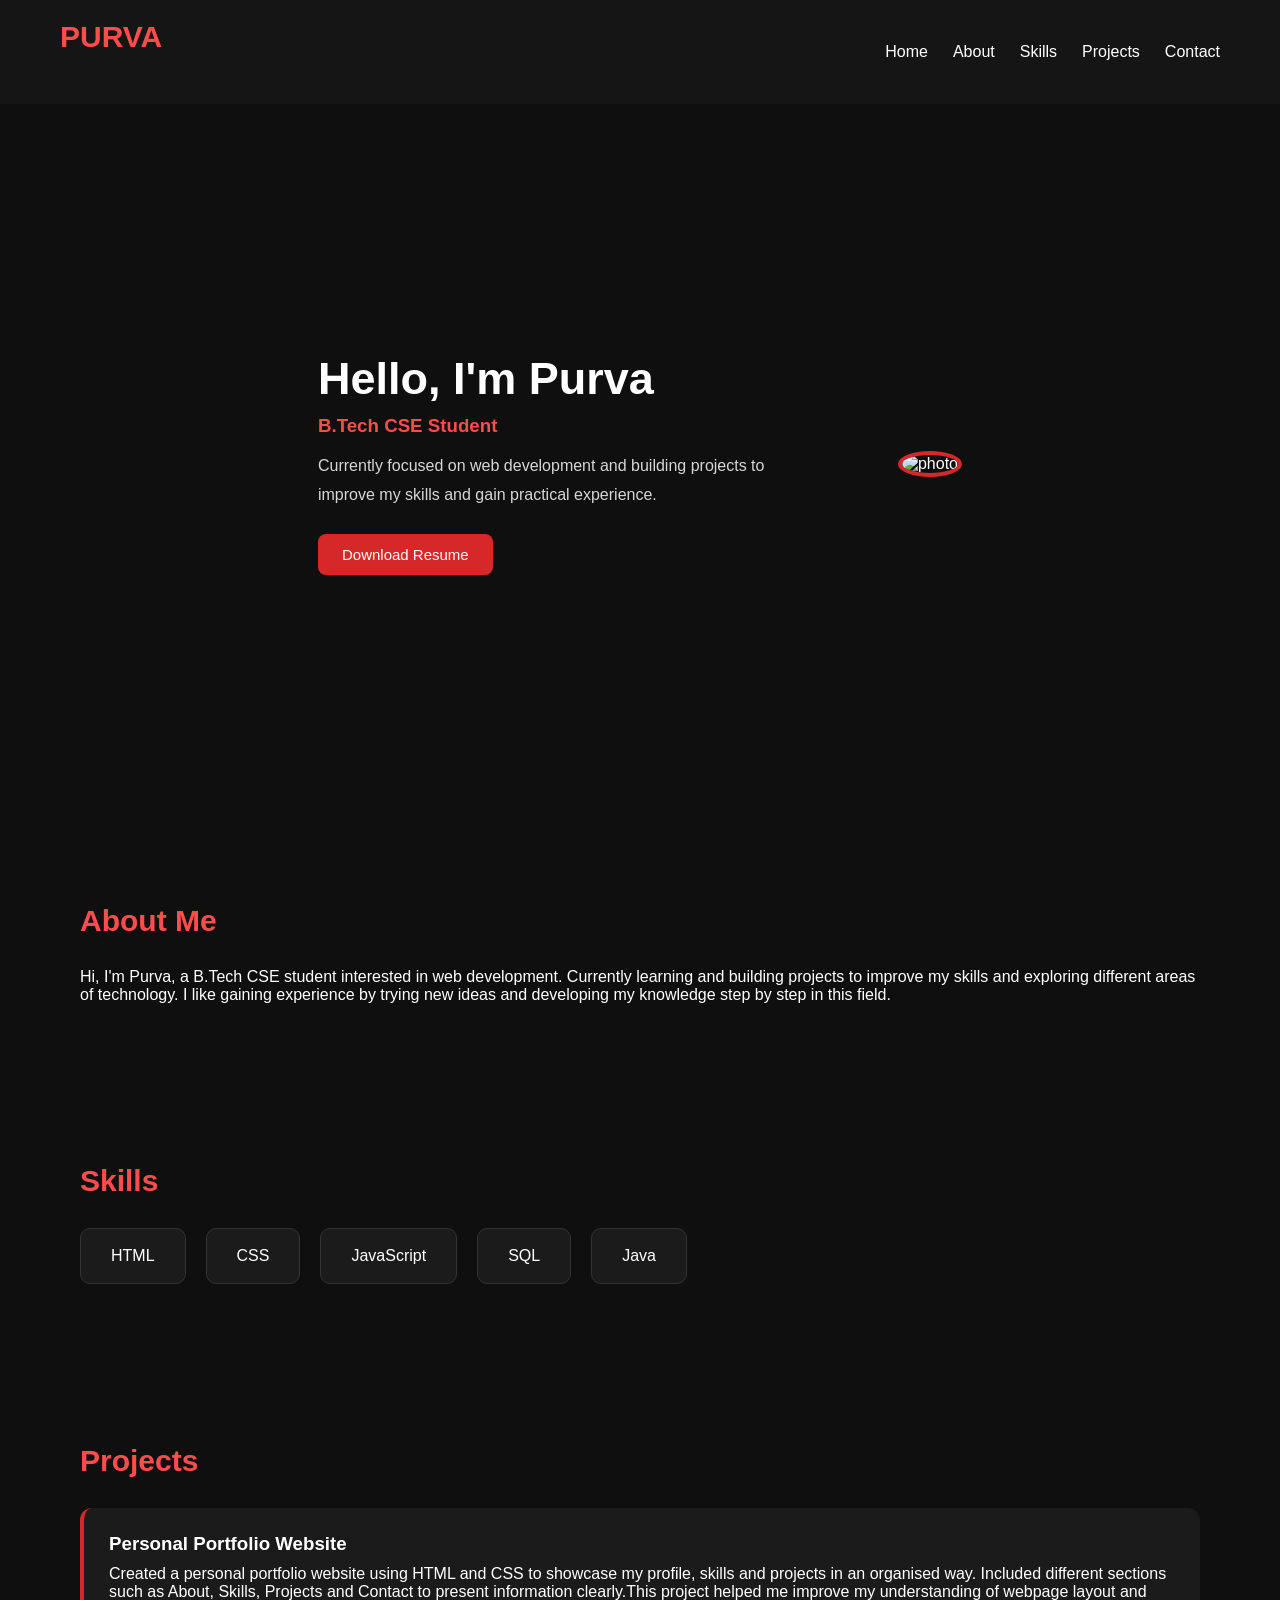
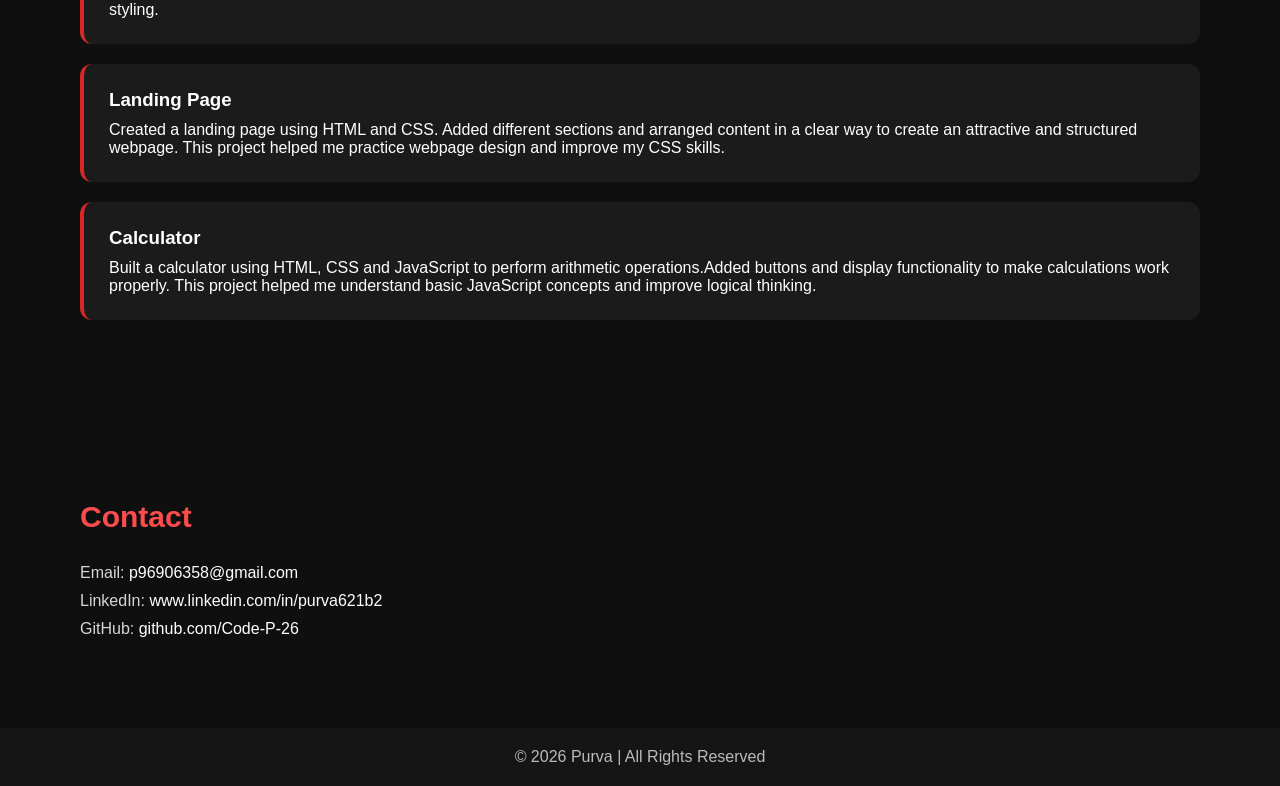
==== Task 1 Portfolio/index.html @ 96b745be "Add files via upload" ====
<!DOCTYPE html>
<html lang="en">
<head>
<meta charset="UTF-8">
<meta name="viewport" content="width=device-width, initial-scale=1.0">
<title>Portfolio</title>
<link rel="stylesheet" href="style.css">
</head>

<body>

<header>

<!-- Navigation -->
<nav>
<h2>PURVA</h2>

<ul>
<li><a href="#home">Home</a></li>
<li><a href="#about">About</a></li>
<li><a href="#skills">Skills</a></li>
<li><a href="#projects">Projects</a></li>
<li><a href="#contact">Contact</a></li>
</ul>

</nav>

</header>

<!-- Home Section -->

<section id="home" class="hero">

<div class="hero-text">

<h1>Hello, I'm Purva</h1>

<h3>B.Tech CSE Student</h3>

<p>
Currently focused on web development and building projects
to improve my skills and gain practical experience.
</p>

<a href="resume-.pdf" download>
    <button>Download Resume</button>
</a>

</div>

<div class="hero-image">

<img
src="image.jpeg"
alt="photo">

</div>

</section>

<!-- About Section -->

<section id="about">

<h2>About Me</h2>

<p>

Hi, I'm Purva, a B.Tech CSE student interested in web development.
Currently learning and building projects to improve my skills and 
exploring different areas of technology. I like gaining experience 
by trying new ideas and developing my knowledge step by step in this field.

</p>

</section>

<!-- Skills-->
<section id="skills">

<h2>Skills</h2>

<div class="cards">

<div>HTML</div>

<div>CSS</div>

<div>JavaScript</div>

<div>SQL</div>

<div>Java</div>

</div>

</section>

<!-- Project section-->

<section id="projects">

<h2>Projects</h2>

<div class="project-box">

<h3>Personal Portfolio Website</h3>
<p>
Created a personal portfolio website using HTML and CSS to showcase my profile, 
skills and projects in an organised way. Included different sections such as About,
Skills, Projects and Contact to present information clearly.This project
helped me improve my understanding of webpage layout and styling.    
</p>


</div>

<div class="project-box">

<h3>Landing Page</h3>

<p>
Created a landing page using HTML and CSS.
Added different sections and arranged content in a clear way to create 
an attractive and structured webpage. This project helped me practice 
webpage design and improve my CSS skills.
</p>

</div>

<div class="project-box">

<h3>Calculator</h3>

<p>
Built a calculator using HTML, CSS and JavaScript to perform
arithmetic operations.Added buttons and display functionality 
to make calculations work properly. This project helped me 
understand basic JavaScript concepts and improve logical thinking.
</p>

</div>

</section>

<!-- Contact Section-->
<section id="contact">

<h2>Contact</h2>

<p>Email:
<a href="mailto:p96906358@gmail.com" target="_blank">
p96906358@gmail.com
</a>
</p>

<p>LinkedIn:
<a href="https://www.linkedin.com/in/purva621b2" target="_blank">
www.linkedin.com/in/purva621b2
</a>
</p>

<p>GitHub: 
<a href="https://github.com/Code-P-26" target="_blank">
github.com/Code-P-26
</a>
</p>

</section>

<!-- Footer -->
 
<footer>

<p>
© 2026 Purva | All Rights Reserved
</p>

</footer>

</body>
</html>
---- Task 1 Portfolio/style.css ----
*{
margin:0;
padding:0;
box-sizing:border-box;
font-family:Arial,sans-serif;
}

body{

background:#0f0f0f;

color:white;

}

/* Navbar */
nav{

display:flex;

justify-content:space-between;

align-items:center;

padding:20px 60px;

background:#151515;

}

nav h2{

color:#ff4d4d;

}

ul{

display:flex;

gap:25px;

}

li{

list-style:none;

}

a{

text-decoration:none;

color:white;

transition:0.3s;

}

a:hover{

color:#ff4d4d;

}

/* Hero Section */

.hero{

display:flex;

justify-content:center;

align-items:center;

padding:80px;

gap:80px;

min-height:80vh;

}

.hero-text{

max-width:500px;

}

.hero h1{

font-size:45px;

margin-bottom:10px;

}

.hero h3{

color:#ff4d4d;

margin-bottom:15px;

}

.hero p{

line-height:1.8;

color:#d7d7d7;

}

button{
margin-top:25px;

padding:12px 24px;

border:none;

border-radius:8px;

background:#d62828;

color:white;

cursor:pointer;

font-size:15px;

}

button:hover{

background:#ff3b3b;

}

button:active{
    background:#8f1111;
}

.hero-image img{

width:260px;

height:260px;

border-radius:50%;

object-fit:cover;

border:4px solid #d62828;

}
.hero-image img:hover{
    box-shadow: 0 0 25px rgba(214,40,40,0.6);
}



section{

padding:80px;

}

h2{

font-size:30px;

margin-bottom:30px;

color:#ff4d4d;

}

/* Skills */
.cards{

display:flex;

gap:20px;

flex-wrap:wrap;

}

.cards div{

background:#1b1b1b;

padding:18px 30px;

border-radius:10px;

border:1px solid #333;

}

/* Projects */
.project-box{

background:#1b1b1b;

padding:25px;

margin-bottom:20px;

border-radius:12px;

border-left:4px solid #d62828;

}

.project-box h3{

margin-bottom:10px;

}
.project-box:hover{
    box-shadow: 0 0 20px rgba(214,40,40,0.5);
}

/* Contact */
#contact p{

margin-bottom:10px;

color:#d7d7d7;

}

/* Footer */

footer{

padding:20px;

text-align:center;

background:#151515;

color:#bbbbbb;

}

/* Responsive */

@media(max-width:768px){

nav{

flex-direction:column;

gap:15px;

}

ul{

flex-wrap:wrap;

justify-content:center;

}

.hero{

flex-direction:column;

text-align:center;

padding:50px 30px;

}

.hero h1{

font-size:34px;

}

.hero-image img{

width:220px;

height:220px;

}

section{

padding:50px 30px;

}

.cards{

justify-content:center;

}

}
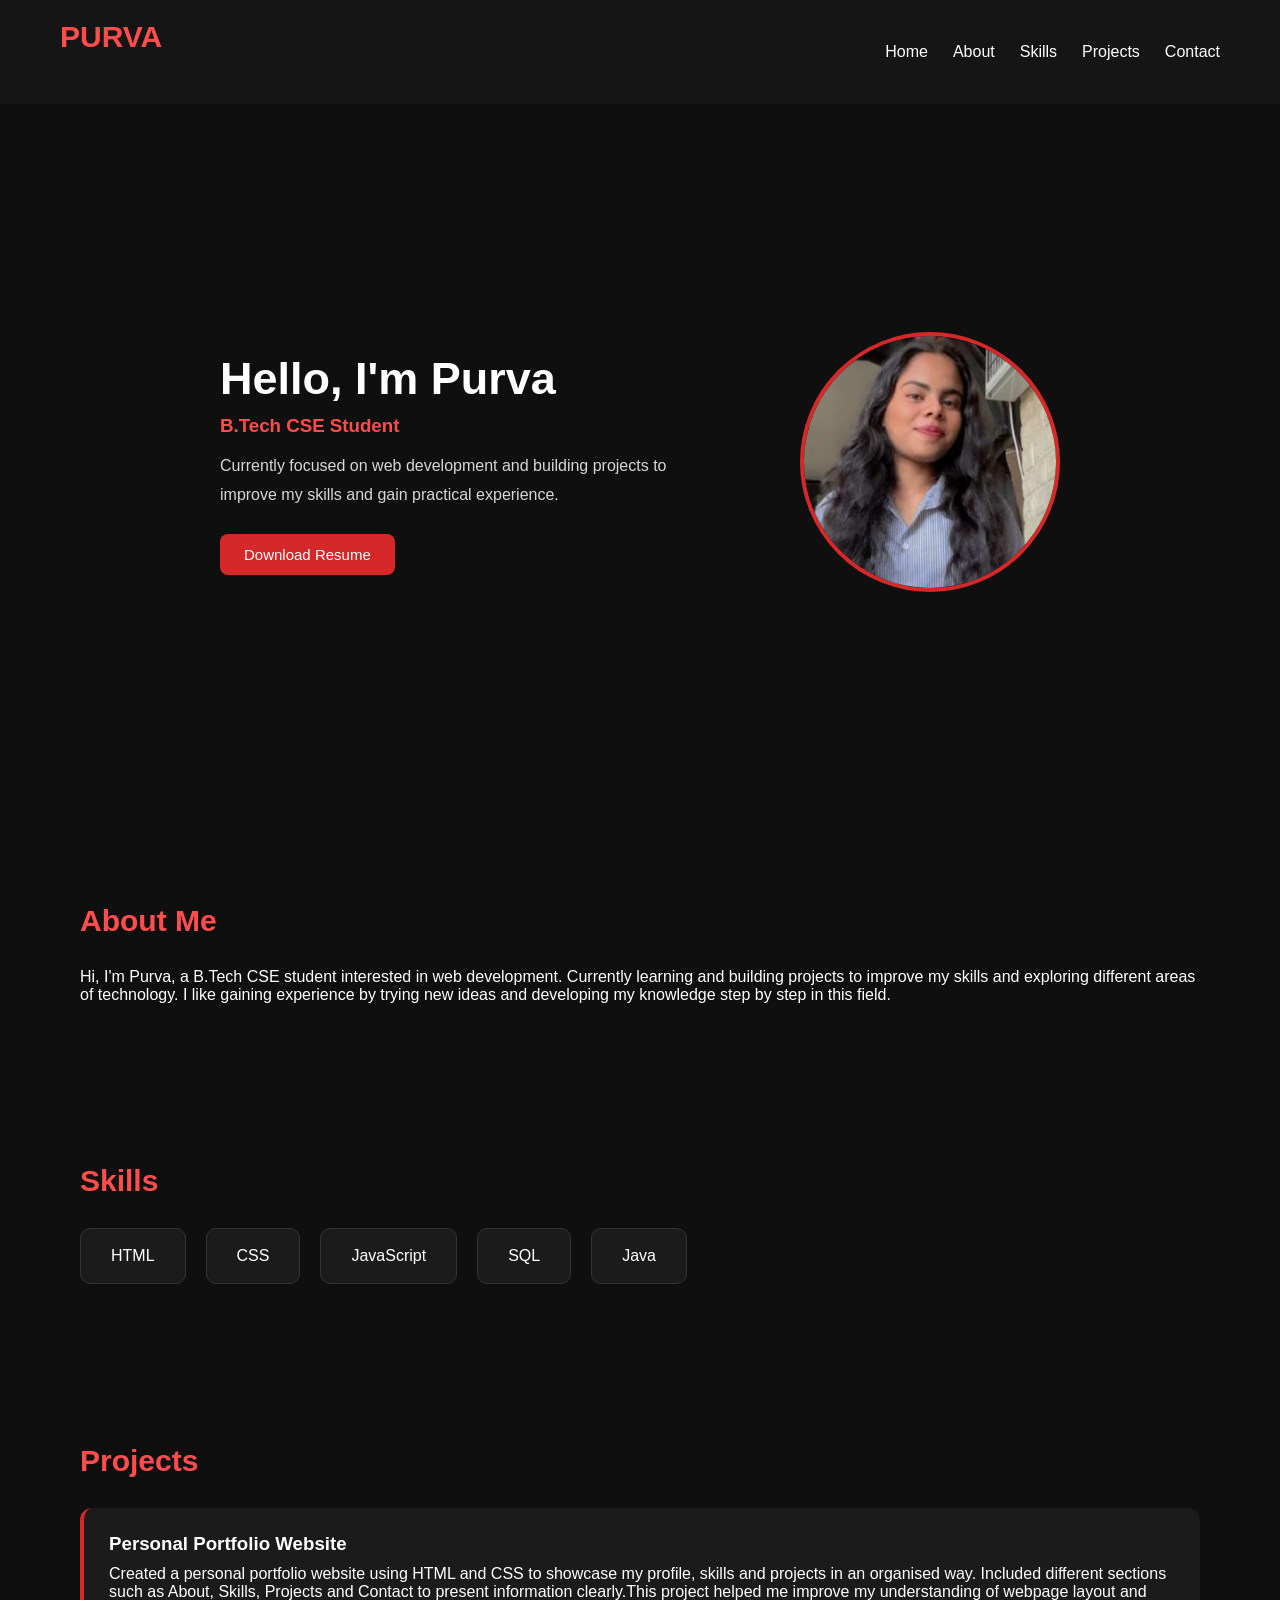
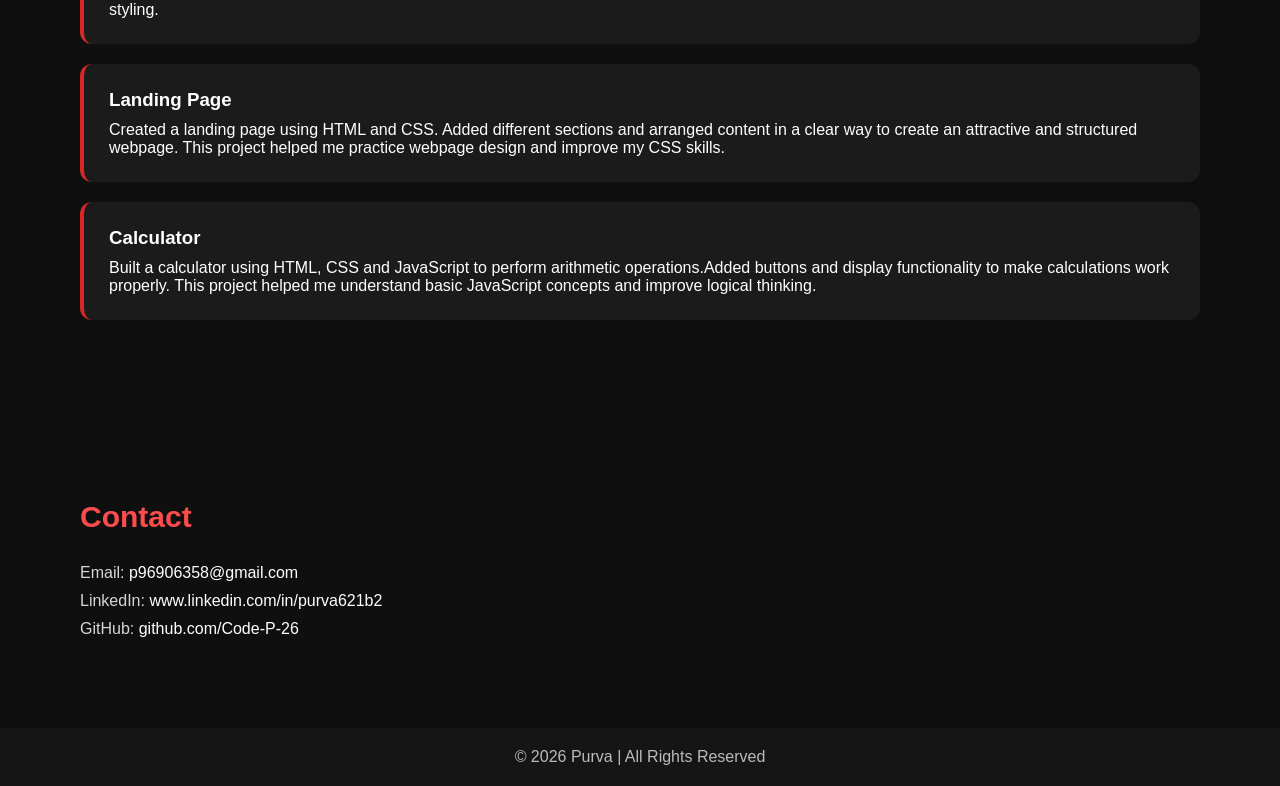
==== commit 43abfca5: "Update index.html" ====
--- a/Task 1 Portfolio/index.html
+++ b/Task 1 Portfolio/index.html
@@ -51,7 +51,7 @@
 <div class="hero-image">
 
 <img
-src="image.jpeg"
+src="z-image.jpeg"
 alt="photo">
 
 </div>
@@ -179,4 +179,4 @@
 </footer>
 
 </body>
-</html>+</html>
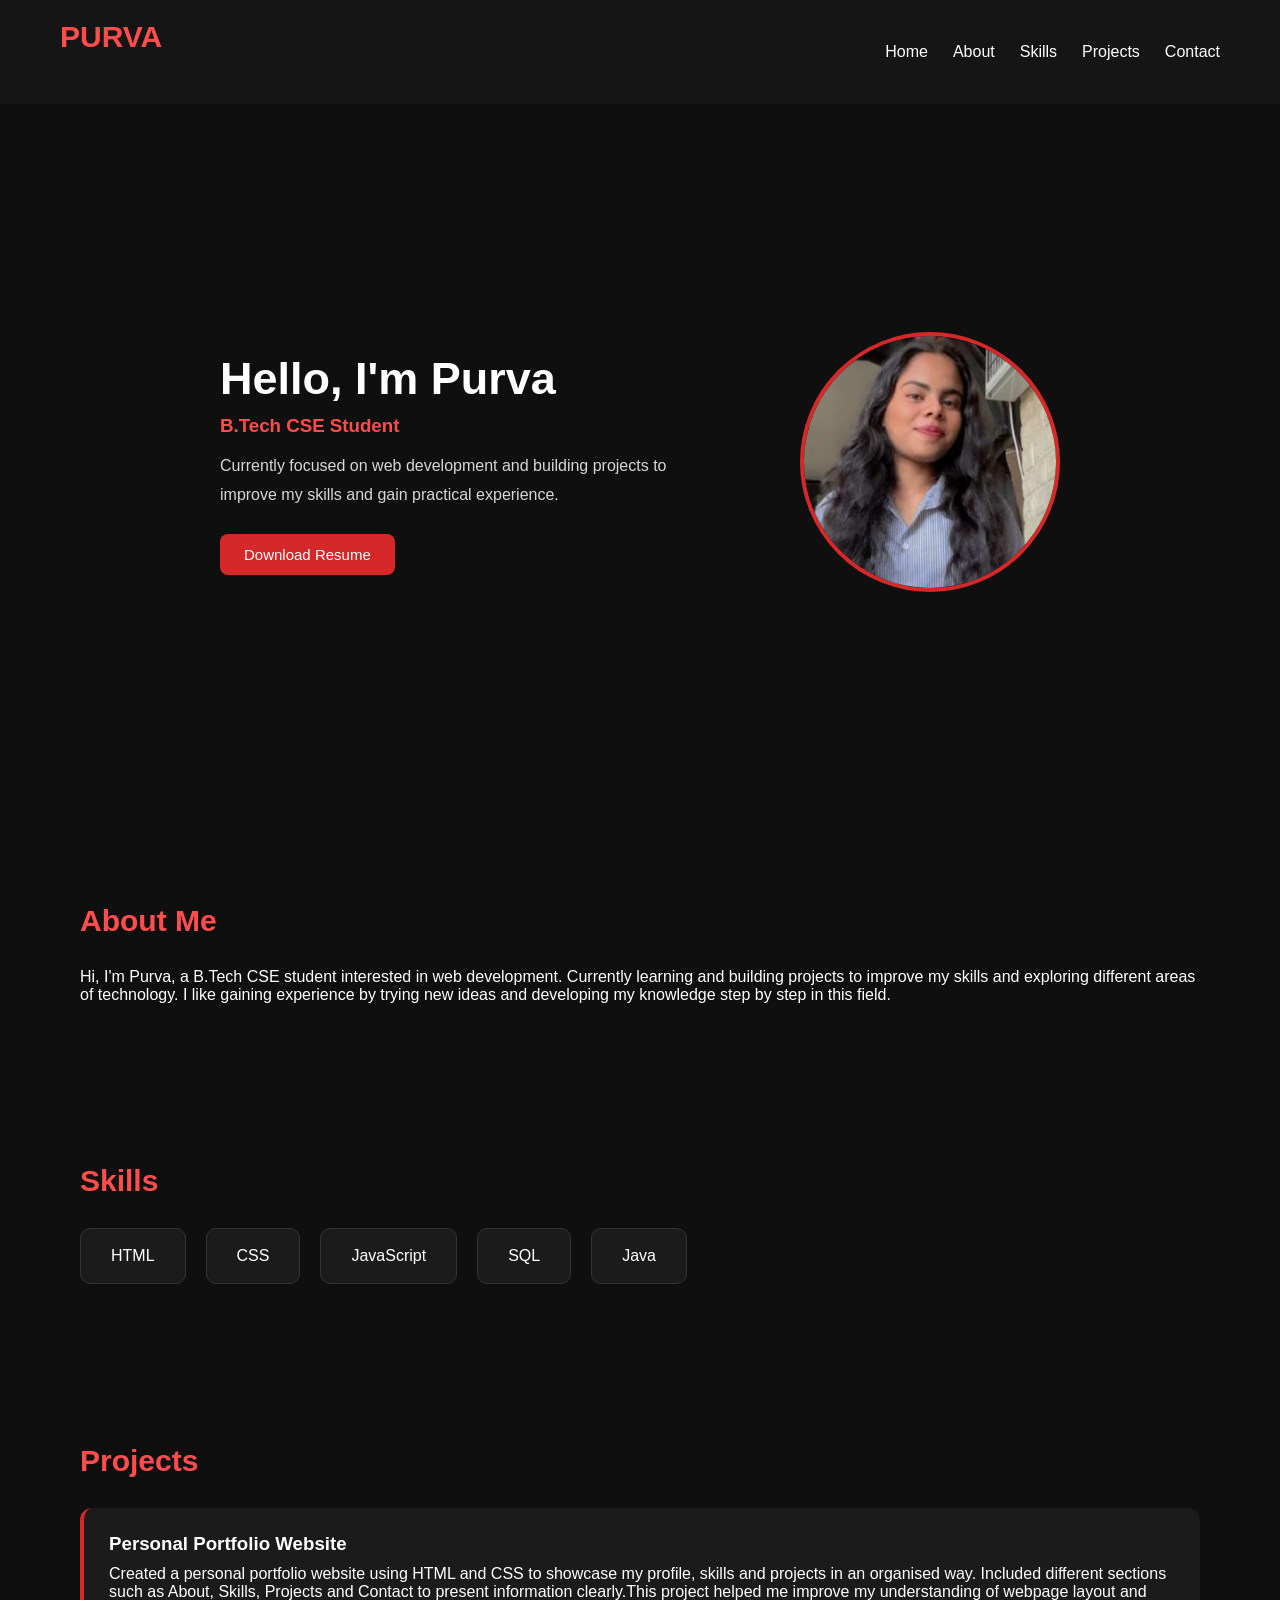
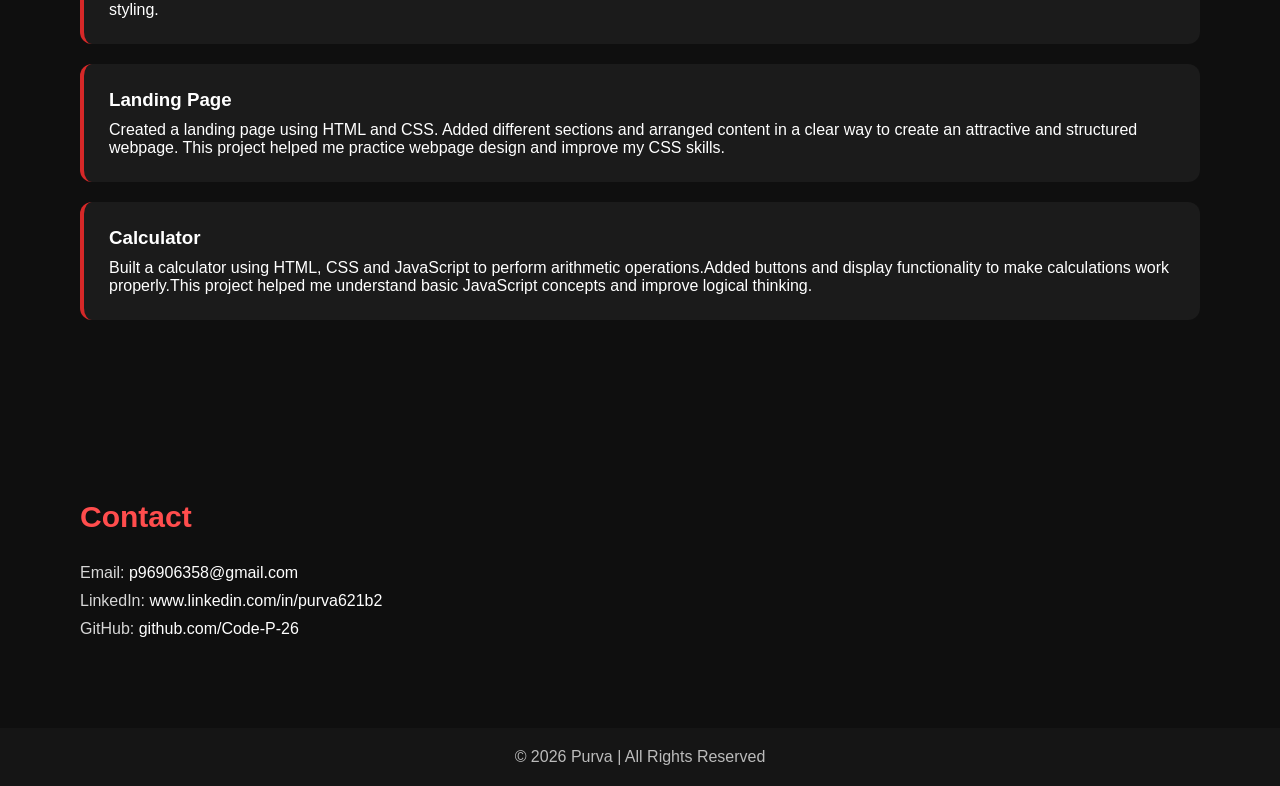
==== commit f07782d4: "Update index.html" ====
--- a/Task 1 Portfolio/index.html
+++ b/Task 1 Portfolio/index.html
@@ -42,7 +42,7 @@
 to improve my skills and gain practical experience.
 </p>
 
-<a href="resume-.pdf" download>
+<a href="z-resume-.pdf" download>
     <button>Download Resume</button>
 </a>
 
@@ -135,7 +135,7 @@
 <p>
 Built a calculator using HTML, CSS and JavaScript to perform
 arithmetic operations.Added buttons and display functionality 
-to make calculations work properly. This project helped me 
+to make calculations work properly.This project helped me 
 understand basic JavaScript concepts and improve logical thinking.
 </p>
 
